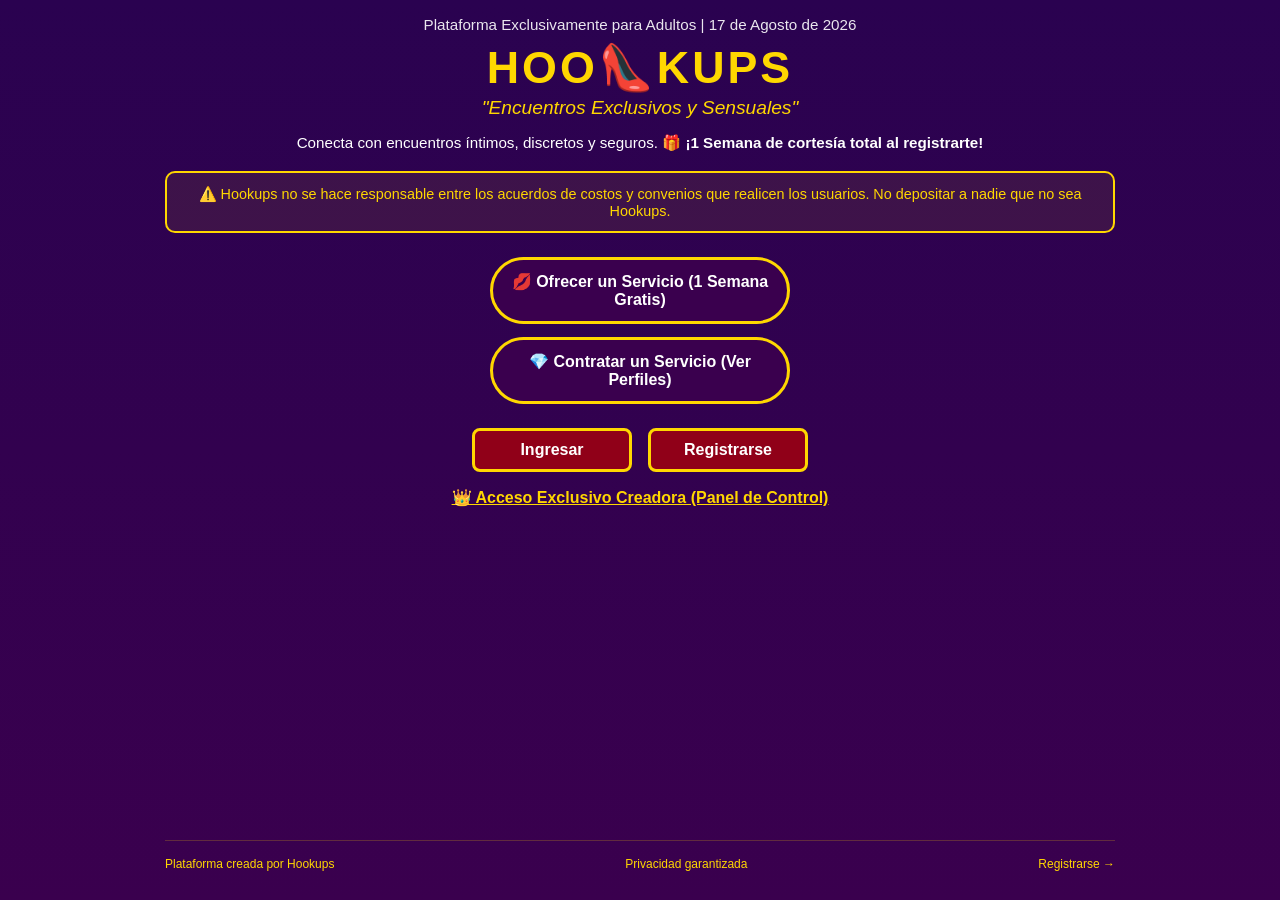
==== index.html @ 4da7c03e "Rename estructura.index.html to index.html" ====
<!DOCTYPE html>
<html lang="es">
<head>
    <meta charset="UTF-8">
    <meta name="viewport" content="width=device-width, initial-scale=1.0">
    <title>Hoo👠Kups - Encuentros Exclusivos y Sensuales</title>
    <style>
        :root {
            --morado-fondo: #3A004E;
            --morado-oscuro: #2A0250;
            --rojo: #900018;
            --dorado: #FFD700;
            --blanco: #FFFFFF;
        }

        * {
            margin: 0;
            padding: 0;
            box-sizing: border-box;
            font-family: 'Segoe UI', Arial, sans-serif;
        }

        body {
            background: linear-gradient(180deg, var(--morado-oscuro) 0%, var(--morado-fondo) 100%);
            min-height: 100vh;
            color: var(--blanco);
            padding: 1rem;
        }

        .pantalla {
            display: none;
            flex-direction: column;
            min-height: 95vh;
            max-width: 950px;
            margin: 0 auto;
            width: 100%;
        }

        .pantalla.activa {
            display: flex;
        }

        .barra-sup {
            text-align: center;
            font-size: 0.95rem;
            color: rgba(255,255,255,0.9);
            margin-bottom: 0.5rem;
        }

        .logo {
            text-align: center;
            margin-bottom: 0.8rem;
        }

        .logo h1 {
            font-size: 2.8rem;
            color: var(--dorado);
            letter-spacing: 3px;
        }

        .logo p {
            font-size: 1.2rem;
            font-style: italic;
            color: var(--dorado);
            margin-top: 0.2rem;
        }

        .descripcion {
            text-align: center;
            font-size: 0.95rem;
            line-height: 1.5;
            padding: 0 1rem;
            margin-bottom: 1rem;
        }

        .aviso {
            border: 2px solid var(--dorado);
            border-radius: 10px;
            padding: 0.8rem;
            text-align: center;
            color: var(--dorado);
            margin-bottom: 1.5rem;
            background: rgba(255,215,0,0.08);
            font-size: 0.9rem;
        }

        .btn-fila {
            display: flex;
            flex-direction: column;
            gap: 0.8rem;
            align-items: center;
            margin-bottom: 1.5rem;
        }

        .btn-morado {
            width: 300px;
            padding: 12px;
            background: var(--morado-fondo);
            border: 3px solid var(--dorado);
            border-radius: 50px;
            color: var(--blanco);
            font-size: 1rem;
            cursor: pointer;
            transition: 0.2s;
            font-weight: bold;
        }
        .btn-morado:hover { background: var(--morado-oscuro); }

        .btn-rojo-fila {
            display: flex;
            gap: 1rem;
            justify-content: center;
        }

        .btn-rojo {
            width: 160px;
            padding: 10px;
            background: var(--rojo);
            border: 3px solid var(--dorado);
            border-radius: 8px;
            color: var(--blanco);
            font-size: 1rem;
            font-weight: bold;
            cursor: pointer;
            transition: 0.2s;
        }
        .btn-rojo:hover { opacity: 0.9; }

        .enlace-creadora {
            text-align: center;
            color: var(--dorado);
            text-decoration: underline;
            cursor: pointer;
            margin: 1rem 0;
            font-weight: bold;
        }
        .enlace-creadora:hover { color: #ffffff; }

        .barra-inf {
            display: flex;
            justify-content: space-between;
            margin-top: auto;
            padding-top: 1rem;
            font-size: 0.75rem;
            color: var(--dorado);
            border-top: 1px solid rgba(255,215,0,0.2);
        }

        .campo, select.campo, textarea.campo {
            width: 100%;
            padding: 10px;
            margin: 0.3rem 0 0.8rem;
            border: 2px solid var(--dorado);
            border-radius: 8px;
            background: rgba(0,0,0,0.3);
            color: #fff;
            font-size: 0.95rem;
        }

        .etiqueta {
            color: var(--dorado);
            font-size: 0.9rem;
            font-weight: bold;
        }

        .contenedor {
            padding: 0 1rem;
        }

        .btn-atras {
            color: var(--dorado);
            cursor: pointer;
            margin-bottom: 0.8rem;
            display: inline-block;
            font-weight: bold;
        }
        .btn-atras:hover { color: #ffffff; }

        .grid-planes {
            display: grid;
            grid-template-columns: repeat(3, 1fr);
            gap: 1rem;
            margin: 1rem 0;
        }

        .tarjeta-plan {
            border: 2px solid var(--dorado);
            border-radius: 12px;
            padding: 1rem;
            background: rgba(0,0,0,0.35);
            text-align: center;
        }

        .tarjeta-plan h3 {
            color: var(--dorado);
            margin-bottom: 0.5rem;
            font-size: 1.1rem;
        }

        .tarjeta-plan ul {
            text-align: left;
            font-size: 0.8rem;
            margin-bottom: 1rem;
            padding-left: 15px;
            color: rgba(255,255,255,0.9);
        }

        .btn-plan {
            background: var(--rojo);
            border: 2px solid var(--dorado);
            color: var(--blanco);
            padding: 6px 10px;
            border-radius: 15px;
            cursor: pointer;
            margin: 3px 0;
            font-size: 0.8rem;
            display: block;
            width: 100%;
            font-weight: bold;
            transition: 0.2s;
        }

        .btn-plan:hover {
            background: var(--dorado);
            color: #000;
        }

        .tarjeta-perfil {
            border: 2px solid var(--dorado);
            border-radius: 12px;
            padding: 1rem;
            margin-bottom: 1rem;
            background: rgba(0,0,0,0.3);
        }

        .foto-perfil {
            width: 80px;
            height: 80px;
            border-radius: 50%;
            background: linear-gradient(45deg, var(--morado-fondo), var(--dorado));
            margin-bottom: 0.5rem;
            display: flex;
            align-items: center;
            justify-content: center;
            font-size: 2rem;
        }

        .categoria-tag {
            display: inline-block;
            background: var(--dorado);
            color: #000;
            padding: 2px 8px;
            border-radius: 10px;
            font-size: 0.75rem;
            font-weight: bold;
            margin: 0.2rem 0;
        }

        .precio {
            color: var(--dorado);
            font-size: 1rem;
            font-weight: bold;
            margin: 0.4rem 0;
        }

        .btn-contactar {
            background: var(--rojo);
            border: 2px solid var(--dorado);
            color: #fff;
            padding: 6px 12px;
            border-radius: 6px;
            cursor: pointer;
            font-size: 0.85rem;
            font-weight: bold;
        }

        .panel-tarjetas-metricas {
            display: grid;
            grid-template-columns: repeat(3, 1fr);
            gap: 1rem;
            margin: 1rem 0;
        }

        .metrica-card {
            border: 2px solid var(--dorado);
            border-radius: 10px;
            padding: 0.8rem;
            text-align: center;
            background: rgba(0,0,0,0.4);
        }

        .metrica-card h4 {
            color: var(--dorado);
            font-size: 0.85rem;
            margin-bottom: 0.3rem;
        }

        .metrica-card .valor {
            font-size: 1.2rem;
            font-weight: bold;
        }

        .tabla-contenedor {
            overflow-x: auto;
            margin: 0.8rem 0;
            border: 2px solid var(--dorado);
            border-radius: 8px;
            background: rgba(0,0,0,0.3);
            max-height: 250px;
        }

        table {
            width: 100%;
            border-collapse: collapse;
            text-align: left;
            font-size: 0.82rem;
        }

        th, td {
            padding: 8px 10px;
            border-bottom: 1px solid rgba(255,215,0,0.3);
        }

        th {
            background: rgba(255,215,0,0.15);
            color: var(--dorado);
            position: sticky;
            top: 0;
        }

        .badge-cortesia { background: #27ae60; color: white; padding: 2px 6px; border-radius: 8px; font-size: 0.7rem; }
        .badge-suscrito { background: #2980b9; color: white; padding: 2px 6px; border-radius: 8px; font-size: 0.7rem; }

        @media(max-width: 768px) {
            .grid-planes { grid-template-columns: 1fr; }
            .panel-tarjetas-metricas { grid-template-columns: 1fr; }
        }
    </style>
</head>
<body>

<!-- 1. PANTALLA DE BIENVENIDA E INICIO -->
<section class="pantalla activa" id="inicio">
    <div class="barra-sup">Plataforma Exclusivamente para Adultos | 17 de Agosto de 2026</div>

    <div class="logo">
        <h1>HOO👠KUPS</h1>
        <p>"Encuentros Exclusivos y Sensuales"</p>
    </div>

    <div class="descripcion">
        Conecta con encuentros íntimos, discretos y seguros. 🎁 <strong>¡1 Semana de cortesía total al registrarte!</strong>
    </div>

    <div class="aviso">
        ⚠️ Hookups no se hace responsable entre los acuerdos de costos y convenios que realicen los usuarios. No depositar a nadie que no sea Hookups.
    </div>

    <div class="btn-fila">
        <button class="btn-morado" onclick="iniciarFlujo('Proveedor (Ofrecer)')">💋 Ofrecer un Servicio (1 Semana Gratis)</button>
        <button class="btn-morado" onclick="iniciarFlujo('Cliente (Contratar)')">💎 Contratar un Servicio (Ver Perfiles)</button>
    </div>

    <div class="btn-rojo-fila">
        <button class="btn-rojo" onclick="ir('ingresar')">Ingresar</button>
        <button class="btn-rojo" onclick="ir('registrar')">Registrarse</button>
    </div>

    <div class="enlace-creadora" onclick="accesoCreadora()">👑 Acceso Exclusivo Creadora (Panel de Control)</div>

    <div class="barra-inf">
        <div>Plataforma creada por Hookups</div>
        <div>Privacidad garantizada</div>
        <div onclick="ir('registrar')" style="cursor:pointer;">Registrarse →</div>
    </div>
</section>

<!-- 2. PANTALLA DE REGISTRO -->
<section class="pantalla" id="registrar">
    <div class="contenedor">
        <span class="btn-atras" onclick="ir('inicio')">← Atrás</span>
        <div class="logo">
            <h1>HOO👠KUPS</h1>
            <p>Registro de Nuevo Usuario</p>
        </div>

        <div style="display: grid; grid-template-columns: 1fr 1fr; gap: 10px;">
            <div>
                <label class="etiqueta">Nombre completo / Seudónimo:</label>
                <input type="text" id="reg-nombre" class="campo" placeholder="Tu nombre">
            </div>
            <div>
                <label class="etiqueta">Apodo (cómo se mostrará en anuncios):</label>
                <input type="text" id="reg-apodo" class="campo" placeholder="Ej: Valentina VIP">
            </div>
        </div>

        <div style="display: grid; grid-template-columns: 1fr 1fr; gap: 10px;">
            <div>
                <label class="etiqueta">Edad (Obligatorio - Mayores de 18):</label>
                <input type="number" id="reg-edad" class="campo" placeholder="Ej: 25">
            </div>
            <div>
                <label class="etiqueta">Tipo de cuenta:</label>
                <select id="reg-tipo" class="campo">
                    <option value="Cliente (Contratar)">Quiero Contratar un Servicio</option>
                    <option value="Proveedor (Ofrecer)">Quiero Ofrecer un Servicio</option>
                </select>
            </div>
        </div>

        <div style="display: grid; grid-template-columns: 1fr 1fr 1fr; gap: 10px;">
            <div>
                <label class="etiqueta">Idioma:</label>
                <input type="text" id="reg-idioma" class="campo" value="Español">
            </div>
            <div>
                <label class="etiqueta">País:</label>
                <input type="text" id="reg-pais" class="campo" value="México">
            </div>
            <div>
                <label class="etiqueta">Ciudad:</label>
                <input type="text" id="reg-ciudad" class="campo" placeholder="Ciudad">
            </div>
        </div>

        <div style="display: grid; grid-template-columns: 1fr 1fr 1fr; gap: 10px;">
            <div>
                <label class="etiqueta">Estado:</label>
                <input type="text" id="reg-estado" class="campo" placeholder="Estado">
            </div>
            <div>
                <label class="etiqueta">Municipio:</label>
                <input type="text" id="reg-municipio" class="campo" placeholder="Municipio">
            </div>
            <div>
                <label class="etiqueta">Teléfono (para contactos):</label>
                <input type="text" id="reg-tel" class="campo" placeholder="10 dígitos">
            </div>
        </div>

        <div style="display: grid; grid-template-columns: 1fr 1fr; gap: 10px;">
            <div>
                <label class="etiqueta">Correo electrónico:</label>
                <input type="email" id="reg-correo" class="campo" placeholder="tu@correo.com">
            </div>
            <div>
                <label class="etiqueta">Contraseña 🔑:</label>
                <input type="password" id="reg-pass" class="campo" placeholder="Contraseña segura">
            </div>
        </div>

        <button class="btn-morado" style="display:block; margin:1rem auto;" onclick="registrarUsuarioNuevo()">Registrarme con 1 Semana Gratis 🎁</button>
        <p style="text-align:center; font-size:0.85rem;">¿Ya tienes cuenta? <span style="color:var(--dorado); cursor:pointer;" onclick="ir('ingresar')">Ingresa aquí</span></p>
    </div>
</section>

<!-- 3. PANTALLA INGRESAR -->
<section class="pantalla" id="ingresar">
    <div class="contenedor">
        <span class="btn-atras" onclick="ir('inicio')">← Atrás</span>
        <div class="logo">
            <h1>HOO👠KUPS</h1>
            <p>Ingresar a mi Cuenta</p>
        </div>
        <label class="etiqueta">Correo electrónico:</label>
        <input type="email" id="login-correo" class="campo" placeholder="tu@correo.com">
        <label class="etiqueta">Contraseña 🔑:</label>
        <input type="password" id="login-pass" class="campo" placeholder="Tu contraseña">
        <button class="btn-morado" style="display:block; margin:1rem auto;" onclick="iniciarSesion()">Entrar</button>
        <p style="text-align:center; font-size:0.85rem;">¿No tienes cuenta? <span style="color:var(--dorado); cursor:pointer;" onclick="ir('registrar')">Regístrate aquí</span></p>
    </div>
</section>

<!-- 4. PANTALLA CLIENTE -->
<section class="pantalla" id="pantalla-cliente">
    <div class="contenedor">
        <div style="display:flex; justify-content:space-between; align-items:center; margin-bottom:0.5rem;">
            <span class="btn-atras" onclick="cerrarSesion()">← Cerrar Sesión</span>
            <span style="color:var(--dorado); font-size:0.85rem;">💎 Cortesía Activa (1 Semana)</span>
        </div>
        <div class="logo">
            <h1>HOO👠KUPS</h1>
            <p>Usuario Contratar un Servicio</p>
        </div>

        <div style="display:flex; gap:10px; margin-bottom:1rem;">
            <select class="campo" id="filtro-categoria" onchange="filtrarPerfiles(this.value)">
                <option value="todos">Todas las Categorías (Ver Todos)</option>
                <option>Transexuales</option>
                <option>Travestis</option>
                <option>Mujeres Jóvenes</option>
                <option>Mujeres Maduras</option>
                <option>Hombres Activos</option>
                <option>Hombres Pasivos</option>
                <option>Tríos</option>
                <option>Otros</option>
            </select>
            <button class="btn-rojo" style="width:180px; height:42px;" onclick="ir('planes-contratar')">Ver Planes 💎</button>
        </div>

        <h3 style="color:var(--dorado); margin-bottom:0.8rem;">Perfiles de Proveedores Disponibles</h3>
        <div id="contenedor-perfiles-cliente"></div>
    </div>
</section>

<!-- 5. PANTALLA PROVEEDOR -->
<section class="pantalla" id="pantalla-proveedor">
    <div class="contenedor">
        <div style="display:flex; justify-content:space-between; align-items:center; margin-bottom:0.5rem;">
            <span class="btn-atras" onclick="cerrarSesion()">← Cerrar Sesión</span>
            <span style="color:var(--dorado); font-size:0.85rem;">💋 Cortesía Activa (1 Semana)</span>
        </div>
        <div class="logo">
            <h1>HOO👠KUPS</h1>
            <p>Panel de Proveedor / Anuncios</p>
        </div>

        <div class="aviso">
            ✨ Tu anuncio está activo durante tu semana de cortesía gratuita.
        </div>

        <div style="display:flex; gap:10px; margin-bottom:1rem;">
            <button class="btn-morado" onclick="ir('planes-proveedor')">⚡ Suscribirme a Planes de Anunciante</button>
            <button class="btn-rojo" onclick="alert('📸 Sube tus fotos y contenido gratis.')">Subir Contenido</button>
        </div>

        <h3 style="color:var(--dorado); margin-bottom:0.5rem;">Tu Anuncio Publicado Actualmente:</h3>
        <div class="tarjeta-perfil">
            <div class="foto-perfil">💋</div>
            <h3 id="prov-card-nombre">Valentina VIP</h3>
            <span class="categoria-tag">Mujeres Jóvenes</span>
            <p>Amable, discreta y excelente compañía.</p>
            <div class="precio">$1,500 MXN / hora</div>
            <div style="font-size:0.8rem; color:var(--dorado);">📞 Teléfono visible para clientes con plan activo.</div>
        </div>
    </div>
</section>

<!-- 6. PLANES CLIENTE -->
<section class="pantalla" id="planes-contratar">
    <div class="contenedor">
        <span class="btn-atras" onclick="ir('pantalla-cliente')">← Atrás</span>
        <div class="logo">
            <h1>HOO👠KUPS</h1>
            <p>Planes para Usuario que Contrata</p>
        </div>
        <div class="grid-planes">
            <div class="tarjeta-plan">
                <h3>PLAN BÁSICO</h3>
                <ul>
                    <li>Ver quién ofrece servicio</li>
                    <li>Interactuar con 3 perfiles</li>
                </ul>
                <button class="btn-plan" onclick="seleccionarPlan('Cliente', 'Básico', 'Semanal', 100)">Semanal: $100 MXN</button>
                <button class="btn-plan" onclick="seleccionarPlan('Cliente', 'Básico', 'Mensual', 400)">Mensual: $400 MXN</button>
            </div>
            <div class="tarjeta-plan">
                <h3>PLAN ESTÁNDAR</h3>
                <ul>
                    <li>Interactuar con 12 perfiles</li>
                    <li>Ver contactos pasivos</li>
                </ul>
                <button class="btn-plan" onclick="seleccionarPlan('Cliente', 'Estándar', 'Semanal', 150)">Semanal: $150 MXN</button>
                <button class="btn-plan" onclick="seleccionarPlan('Cliente', 'Estándar', 'Mensual', 250)">Mensual: $250 MXN</button>
            </div>
            <div class="tarjeta-plan">
                <h3>PLAN PREMIUM</h3>
                <ul>
                    <li>Interactuar con 1000 perfiles</li>
                    <li>Acceso total a imágenes</li>
                </ul>
                <button class="btn-plan" onclick="seleccionarPlan('Cliente', 'Premium', 'Semanal', 250)">Semanal: $250 MXN</button>
                <button class="btn-plan" onclick="seleccionarPlan('Cliente', 'Premium', 'Mensual', 300)">Mensual: $300 MXN</button>
            </div>
        </div>
    </div>
</section>

<!-- 7. PLANES PROVEEDOR -->
<section class="pantalla" id="planes-proveedor">
    <div class="contenedor">
        <span class="btn-atras"onclick="ir('pantalla-proveedor')">← Atrás</span>
        <div class="logo">
            <h1>HOO👠KUPS</h1>
            <p>Planes para Proveedor</p>
        </div>
        <div class="grid-planes">
            <div class="tarjeta-plan">
                <h3>PLAN BÁSICO</h3>
                <ul>
                    <li>2 anuncios diarios</li>
                    <li>Recibir 5 mensajes / día</li>
                </ul>
                <button class="btn-plan" onclick="seleccionarPlan('Proveedor', 'Básico', 'Semanal', 50)">Semanal: $50 MXN</button>
                <button class="btn-plan" onclick="seleccionarPlan('Proveedor', 'Básico', 'Mensual', 150)">Mensual: $150 MXN</button>
            </div>
            <div class="tarjeta-plan">
                <h3>PLAN ESTÁNDAR</h3>
                <ul>
                    <li>6 anuncios diarios</li>
                    <li>Venta de contenido</li>
                </ul>
                <button class="btn-plan" onclick="seleccionarPlan('Proveedor', 'Estándar', 'Semanal', 85)">Semanal: $85 MXN</button>
                <button class="btn-plan" onclick="seleccionarPlan('Proveedor', 'Estándar', 'Mensual', 450)">Mensual: $450 MXN</button>
            </div>
            <div class="tarjeta-plan">
                <h3>PLAN PREMIUM</h3>
                <ul>
                    <li>20 anuncios diarios</li>
                    <li>Anuncios prioritarios</li>
                </ul>
                <button class="btn-plan" onclick="seleccionarPlan('Proveedor', 'Premium', 'Semanal', 150)">Semanal: $150 MXN</button>
                <button class="btn-plan" onclick="seleccionarPlan('Proveedor', 'Premium', 'Mensual', 750)">Mensual: $750 MXN</button>
            </div>
        </div>
    </div>
</section>

<!-- 8. PANTALLA DE PAGO (CON SPIN BY 0578 Y PAYPAL) -->
<section class="pantalla" id="pantalla-pago">
    <div class="contenedor">
        <span class="btn-atras" onclick="ir(perfilActual && perfilActual.rol.includes('Cliente') ? 'pantalla-cliente' : 'pantalla-proveedor')">← Atrás</span>
        <div class="logo">
            <h1>HOO👠KUPS</h1>
            <p>Selecciona tu Método de Pago</p>
        </div>
        
        <div class="aviso">
            🔒 Elige cómo deseas realizar tu pago de forma segura a través de Hookups.
        </div>

        <label class="etiqueta">Método de Pago:</label>
        <select id="metodo-pago-select" class="campo" onchange="cambiarMetodoPago(this.value)">
            <option value="SpinBy">Spin by OXXO (Tarjeta terminación 0578)</option>
            <option value="PayPal">PayPal</option>
        </select>

        <!-- CONTENEDOR SPIN BY -->
        <div id="seccion-spinby" style="border:2px solid var(--dorado); border-radius:8px; padding:1rem; background:rgba(0,0,0,0.3); margin-bottom:1rem;">
            <h3 style="color:var(--dorado); margin-bottom:0.5rem;">💙 Pago con Spin by OXXO</h3>
            <p style="font-size:0.9rem; margin-bottom:0.5rem;">Realiza tu transferencia o depósito directo a la tarjeta:</p>
            <p style="font-size:1.1rem; font-weight:bold; color:var(--dorado);">Tarjeta Spin: 4217 4702 8439 0578</p>
            <p style="font-size:0.8rem; margin-top:0.3rem; color:rgba(255,255,255,0.8);">Titular: Sined / Denise</p>
        </div>

        <!-- CONTENEDOR PAYPAL -->
        <div id="seccion-paypal" style="display:none; border:2px solid var(--dorado); border-radius:8px; padding:1rem; background:rgba(0,0,0,0.3); margin-bottom:1rem;">
            <h3 style="color:var(--dorado); margin-bottom:0.5rem;">🅿️ Pago Segura con PayPal</h3>
            <p style="font-size:0.9rem; margin-bottom:0.5rem;">Serás vinculado a tu cuenta PayPal para procesar el cargo automático del plan seleccionado.</p>
            <input type="email" class="campo" placeholder="Tu correo vinculado a PayPal">
        </div>

        <button class="btn-morado" style="display:block; margin:1.5rem auto;" onclick="procesarPagoPlan()">Confirmar Pago del Plan 💳</button>
    </div>
</section>

<!-- 9. PANEL DE LA CREADORA (CON DETALLE DE MÉTODO DE PAGO) -->
<section class="pantalla" id="panel-creadora">
    <div class="contenedor">
        <span class="btn-atras" onclick="cerrarSesion()">← Cerrar Sesión</span>
        <div class="logo">
            <h1>👑 HOO👠KUPS</h1>
            <p>Panel de Control de Creadora (Denise / Sined)</p>
        </div>
        
        <div class="aviso">
            💜 Control total de usuarios, planes y desglose exacto de ingresos por Spin by (0578) o PayPal.
        </div>

        <h3 style="color:var(--dorado); margin-bottom:0.4rem;">📊 Reporte de Ingresos Financieros</h3>
        <div class="panel-tarjetas-metricas">
            <div class="metrica-card">
                <h4>Ingresos Hoy</h4>
                <div class="valor" id="ingreso-hoy">$0 MXN</div>
            </div>
            <div class="metrica-card">
                <h4>Ingresos Esta Semana</h4>
                <div class="valor" id="ingreso-semana">$0 MXN</div>
            </div>
            <div class="metrica-card">
                <h4>Ingresos Este Año</h4>
                <div class="valor" id="ingreso-anio">$0 MXN</div>
            </div>
        </div>

        <h4 style="color:var(--dorado); margin-top:1rem; margin-bottom:0.3rem;">💵 Historial de Transacciones y Método de Pago</h4>
        <div class="tabla-contenedor">
            <table>
                <thead>
                    <tr>
                        <th>Fecha</th>
                        <th>Usuario</th>
                        <th>Plan / Periodicidad</th>
                        <th>Método de Pago</th>
                        <th>Monto</th>
                    </tr>
                </thead>
                <tbody id="tabla-transacciones-body"></tbody>
            </table>
        </div>

        <h3 style="color:var(--dorado); margin-top:1.2rem; margin-bottom:0.3rem;">👥 Registro General de Usuarios</h3>
        <div class="tabla-contenedor">
            <table>
                <thead>
                    <tr>
                        <th>Nombre / Apodo</th>
                        <th>Rol</th>
                        <th>Edad</th>
                        <th>Ubicación</th>
                        <th>Registro</th>
                        <th>Estado / Plan</th>
                    </tr>
                </thead>
                <tbody id="tabla-usuarios-body"></tbody>
            </table>
        </div>

        <button class="btn-morado" style="display:block; margin:1rem auto;" onclick="ir('pantalla-cliente')">Ver Plataforma como Cliente</button>
    </div>
</section>

<script>
    let baseUsuarios = JSON.parse(localStorage.getItem('hookups_usuarios')) || [
        { nombre: "Carlos Méndez", apodo: "CarlosM", rol: "Cliente (Contratar)", edad: 29, ubicacion: "CDMX, Cuauhtémoc", correo: "carlos@mail.com", pass: "1234", fecha: "2026-08-10", estado: "Cortesía Activa" },
        { nombre: "Valentina Ruiz", apodo: "Valentina VIP", rol: "Proveedor (Ofrecer)", edad: 24, ubicacion: "Morelos, Cuernavaca", correo: "valen@mail.com", pass: "1234", fecha: "2026-08-01", estado: "Suscrito (Estándar Mensual)" }
    ];

    let baseTransacciones = JSON.parse(localStorage.getItem('hookups_transacciones')) || [
        { fecha: "2026-08-01", usuario: "Valentina Ruiz", plan: "Estándar Mensual", metodo: "Spin by OXXO (0578)", monto: 450 }
    ];

    let perfilActual = null;
    let planSeleccionadoPendiente = null;

    function guardarDatos() {
        localStorage.setItem('hookups_usuarios', JSON.stringify(baseUsuarios));
        localStorage.setItem('hookups_transacciones', JSON.stringify(baseTransacciones));
    }

    function ir(id) {
        document.querySelectorAll('.pantalla').forEach(p => p.classList.remove('activa'));
        document.getElementById(id).classList.add('activa');
        window.scrollTo(0,0);

        if (id === 'panel-creadora') {
            actualizarPanelCreadora();
        } else if (id === 'pantalla-cliente') {
            renderizarPerfilesCliente('todos');
        }
    }

    function limpiarFormularios() {
        document.getElementById('reg-nombre').value = '';
        document.getElementById('reg-apodo').value = '';
        document.getElementById('reg-edad').value = '';
        document.getElementById('reg-ciudad').value = '';
        document.getElementById('reg-estado').value = '';
        document.getElementById('reg-municipio').value = '';
        document.getElementById('reg-tel').value = '';
        document.getElementById('reg-correo').value = '';
        document.getElementById('reg-pass').value = '';
        document.getElementById('login-correo').value = '';
        document.getElementById('login-pass').value = '';
    }

    function cerrarSesion() {
        perfilActual = null;
        limpiarFormularios();
        ir('inicio');
    }

    function accesoCreadora() {
        const clave = prompt("🔑 Escribe tu clave de Creadora:");
        if (clave === "patoAzul34") {
            ir("panel-creadora");
        } else if (clave !== null) {
            alert("⚠️ Clave incorrecta.");
        }
    }

    function iniciarFlujo(tipoRol) {
        limpiarFormularios();
        document.getElementById('reg-tipo').value = tipoRol;
        ir('registrar');
    }

    function registrarUsuarioNuevo() {
        const nombre = document.getElementById('reg-nombre').value.trim();
        const apodo = document.getElementById('reg-apodo').value.trim() || nombre;
        const edad = parseInt(document.getElementById('reg-edad').value);
        const tipo = document.getElementById('reg-tipo').value;
        const ciudad = document.getElementById('reg-ciudad').value.trim();
        const estado = document.getElementById('reg-estado').value.trim();
        const municipio = document.getElementById('reg-municipio').value.trim();
        const correo = document.getElementById('reg-correo').value.trim();
        const pass = document.getElementById('reg-pass').value.trim();
        const fechaHoy = new Date().toISOString().split('T')[0];

        if (!edad || isNaN(edad) || edad < 18) {
            alert("🚨 ACCESO DENEGADO: La plataforma es exclusiva para mayores de 18 años.");
            return;
        }

        if (!correo || !pass || !nombre) {
            alert("⚠️ Por favor completa los campos obligatorios.");
            return;
        }

        if (baseUsuarios.find(u => u.correo === correo)) {
            alert("⚠️ Este correo ya está registrado. Ingresa en la sección 'Ingresar'.");
            ir('ingresar');
            return;
        }

        const nuevoUser = {
            nombre, apodo, rol: tipo, edad,
            ubicacion: `${estado || 'N/A'}, ${municipio || ciudad || 'N/A'}`,
            correo, pass, fecha: fechaHoy, estado: "Cortesía Activa (1 Sem)"
        };

        baseUsuarios.push(nuevoUser);
        guardarDatos();
        perfilActual = nuevoUser;

        alert(`🎉 ¡Registro exitoso, ${apodo}!\n\nDisfrutas de 1 semana de cortesía gratuita.`);
        limpiarFormularios();

        if (tipo.includes('Cliente')) {
            ir('pantalla-cliente');
        } else {
            document.getElementById('prov-card-nombre').innerText = apodo;
            ir('pantalla-proveedor');
        }
    }

    function iniciarSesion() {
        const correo = document.getElementById('login-correo').value.trim();
        const pass = document.getElementById('login-pass').value.trim();
        const usuarioEncontrado = baseUsuarios.find(u => u.correo === correo && u.pass === pass);

        if (usuarioEncontrado) {
            perfilActual = usuarioEncontrado;
            alert(`👋 ¡Bienvenido de vuelta, ${usuarioEncontrado.apodo || usuarioEncontrado.nombre}!`);
            limpiarFormularios();
            if (usuarioEncontrado.rol.includes('Cliente')) {
                ir('pantalla-cliente');
            } else {
                document.getElementById('prov-card-nombre').innerText = usuarioEncontrado.apodo;
                ir('pantalla-proveedor');
            }
        } else {
            alert("⚠️ Correo o contraseña incorrectos.");
        }
    }

    function seleccionarPlan(rolUsuario, plan, periodicidad, monto) {
        planSeleccionadoPendiente = { rol: rolUsuario, plan, periodicidad, monto };
        ir('pantalla-pago');
    }

    function cambiarMetodoPago(metodo) {
        document.getElementById('seccion-spinby').style.display = metodo === 'SpinBy' ? 'block' : 'none';
        document.getElementById('seccion-paypal').style.display = metodo === 'PayPal' ? 'block' : 'none';
    }

    function procesarPagoPlan() {
        if (!planSeleccionadoPendiente) return;
        const fechaHoy = new Date().toISOString().split('T')[0];
        const metodoElegido = document.getElementById('metodo-pago-select').value;
        const nombreMetodo = metodoElegido === 'SpinBy' ? 'Spin by OXXO (0578)' : 'PayPal';

        baseTransacciones.push({
            fecha: fechaHoy,
            usuario: perfilActual ? perfilActual.apodo : "Usuario Suscriptor",
            plan: `${planSeleccionadoPendiente.plan} (${planSeleccionadoPendiente.periodicidad})`,
            metodo: nombreMetodo,
            monto: planSeleccionadoPendiente.monto
        });

        if (perfilActual) {
            perfilActual.estado = `Suscrito (${planSeleccionadoPendiente.plan})`;
        }

        guardarDatos();
        alert(`🎉 ¡Pago procesado correctamente vía ${nombreMetodo}!\n\nMonto: $${planSeleccionadoPendiente.monto} MXN.`);
        
        if (perfilActual && perfilActual.rol.includes('Cliente')) {
            ir('pantalla-cliente');
        } else {
            ir('pantalla-proveedor');
        }
    }

    function renderizarPerfilesCliente() {
        const proveedores = baseUsuarios.filter(u => u.rol.includes('Proveedor'));
        let html = '';
        proveedores.forEach((p) => {
            html += `<div class="tarjeta-perfil">
                <div class="foto-perfil">👠</div>
                <h3>${p.apodo || p.nombre}, ${p.edad} años</h3>
                <span class="categoria-tag">Proveedor Verificado</span>
                <p>Ubicación: ${p.ubicacion} | Estado: ${p.estado}</p>
                <div class="precio">$1,500 MXN / hora</div>
                <button class="btn-contactar" onclick="alert('💬 Contactando a ${p.apodo}. Teléfono seguro.')">💬 Contactar Proveedor</button>
            </div>`;
        });
        document.getElementById('contenedor-perfiles-cliente').innerHTML = html || '<p style="color:var(--dorado);">No hay proveedores registrados aún.</p>';
    }

    function filtrarPerfiles(cat) { renderizarPerfilesCliente(); }

    function actualizarPanelCreadora() {
        let totalHoy = 0, totalSemana = 2250, totalAnio = 4250;
        baseTransacciones.forEach(t => {
            totalHoy += t.monto;
            totalSemana += t.monto;
            totalAnio += t.monto;
        });

        document.getElementById('ingreso-hoy').innerText = `$${totalHoy} MXN`;
        document.getElementById('ingreso-semana').innerText = `$${totalSemana} MXN`;
        document.getElementById('ingreso-anio').innerText = `$${totalAnio} MXN`;

        let htmlTrans = '';
        baseTransacciones.forEach(t => {
            htmlTrans += `<tr>
                <td>${t.fecha}</td>
                <td>${t.usuario}</td>
                <td>${t.plan}</td>
                <td><strong style="color:var(--dorado);">${t.metodo}</strong></td>
                <td>$${t.monto} MXN</td>
            </tr>`;
        });
        document.getElementById('tabla-transacciones-body').innerHTML = htmlTrans;

        let htmlUsers = '';
        baseUsuarios.forEach(u => {
            let badge = u.estado.includes('Cortesía') ? '<span class="badge-cortesia">Cortesía</span>' : '<span class="badge-suscrito">Suscrito</span>';
            htmlUsers += `<tr>
                <td>${u.apodo} (${u.nombre})</td>
                <td>${u.rol}</td>
                <td>${u.edad} años</td>
                <td>${u.ubicacion}</td>
                <td>${u.fecha}</td>
                <td>${badge}</td>
            </tr>`;
        });
        document.getElementById('tabla-usuarios-body').innerHTML = htmlUsers;
    }
</script>

</body>
</html>
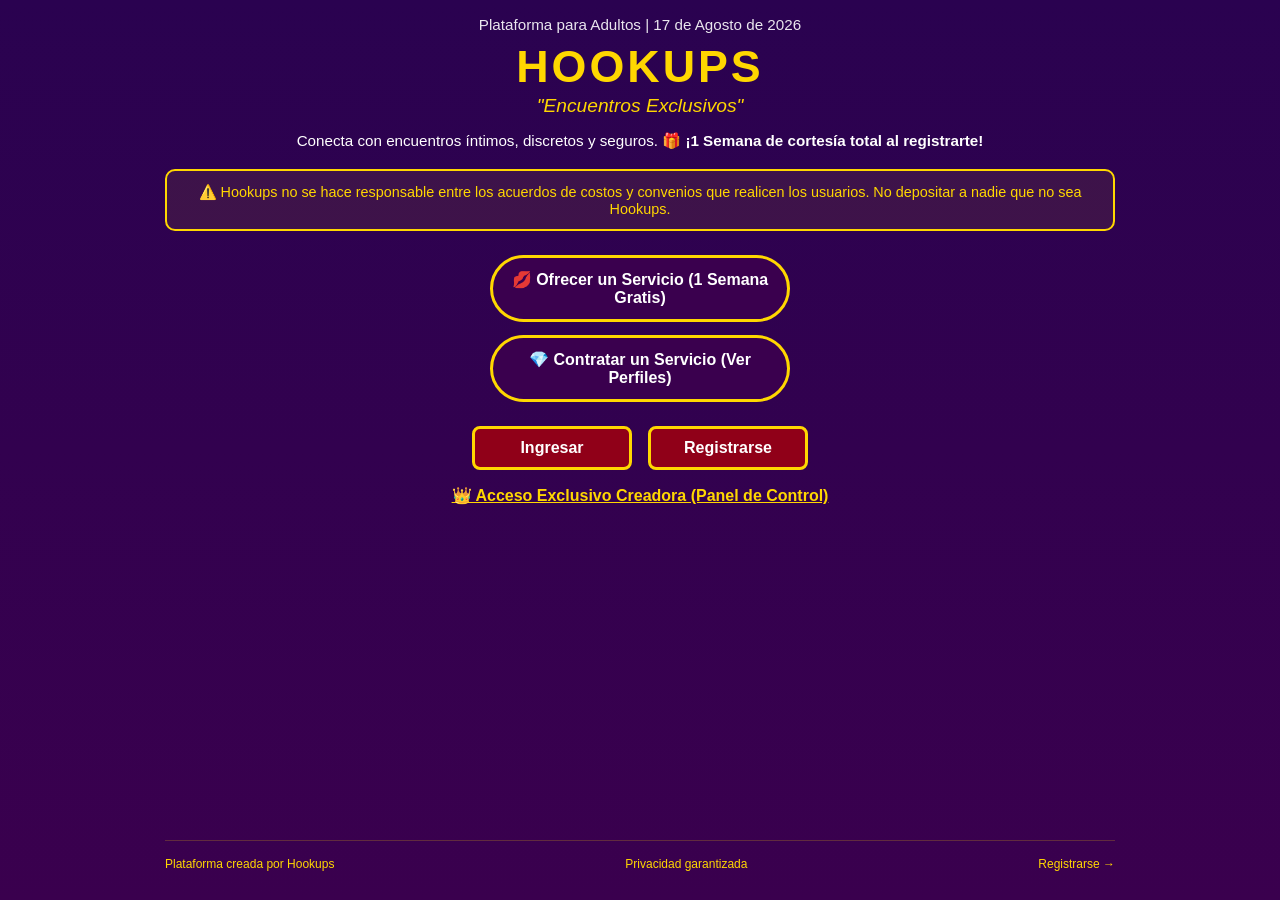
==== commit 9895905b: "Add files via upload" ====
--- a/index.html
+++ b/index.html
@@ -1,9 +1,16 @@
 <!DOCTYPE html>
 <html lang="es">
 <head>
-    <meta charset="UTF-8">
-    <meta name="viewport" content="width=device-width, initial-scale=1.0">
-    <title>Hoo👠Kups - Encuentros Exclusivos y Sensuales</title>
+    <meta charset="UTF-8"><!-- Ícono para la pestaña del navegador -->
+<link rel="icon" type="image/png" href="Hookups.JPEG">
+
+<!-- Ícono para dispositivos móviles cuando agregan la app a la pantalla de inicio -->
+<link rel="apple-touch-icon" href="Hookups.JPEG">
+
+    <link rel="manifest" href="./manifest.json">
+ <meta name="theme-color" content="#1a0033">
+ <meta name="viewport" content="width=device-width, initial-scale=1.0"> 
+  <title>HooKups - Encuentros Exclusivos y discretos</title>
     <style>
         :root {
             --morado-fondo: #3A004E;
@@ -341,11 +348,11 @@
 
 <!-- 1. PANTALLA DE BIENVENIDA E INICIO -->
 <section class="pantalla activa" id="inicio">
-    <div class="barra-sup">Plataforma Exclusivamente para Adultos | 17 de Agosto de 2026</div>
+    <div class="barra-sup">Plataforma para Adultos | 17 de Agosto de 2026</div>
 
     <div class="logo">
-        <h1>HOO👠KUPS</h1>
-        <p>"Encuentros Exclusivos y Sensuales"</p>
+        <h1>HOOKUPS</h1>
+        <p>"Encuentros Exclusivos"</p>
     </div>
 
     <div class="descripcion">
@@ -380,17 +387,15 @@
     <div class="contenedor">
         <span class="btn-atras" onclick="ir('inicio')">← Atrás</span>
         <div class="logo">
-            <h1>HOO👠KUPS</h1>
+            <h1>HOOKUPS</h1>
             <p>Registro de Nuevo Usuario</p>
         </div>
 
         <div style="display: grid; grid-template-columns: 1fr 1fr; gap: 10px;">
-            <div>
-                <label class="etiqueta">Nombre completo / Seudónimo:</label>
-                <input type="text" id="reg-nombre" class="campo" placeholder="Tu nombre">
-            </div>
-            <div>
-                <label class="etiqueta">Apodo (cómo se mostrará en anuncios):</label>
+            <div>label class="etiqueta">Nombre completo /Seudónimo:</label>
+     <input type="text" id="reg-           nombre"class="campo"placeholder="Tu nombre">
+            </div>
+            <div>label class="etiqueta">Apodo (cómo se mostrará en anuncios):</label>
                 <input type="text" id="reg-apodo" class="campo" placeholder="Ej: Valentina VIP">
             </div>
         </div>
@@ -460,7 +465,7 @@
     <div class="contenedor">
         <span class="btn-atras" onclick="ir('inicio')">← Atrás</span>
         <div class="logo">
-            <h1>HOO👠KUPS</h1>
+            <h1>HOOKUPS</h1>
             <p>Ingresar a mi Cuenta</p>
         </div>
         <label class="etiqueta">Correo electrónico:</label>
@@ -480,7 +485,7 @@
             <span style="color:var(--dorado); font-size:0.85rem;">💎 Cortesía Activa (1 Semana)</span>
         </div>
         <div class="logo">
-            <h1>HOO👠KUPS</h1>
+            <h1>HOOKUPS</h1>
             <p>Usuario Contratar un Servicio</p>
         </div>
 
@@ -512,7 +517,7 @@
             <span style="color:var(--dorado); font-size:0.85rem;">💋 Cortesía Activa (1 Semana)</span>
         </div>
         <div class="logo">
-            <h1>HOO👠KUPS</h1>
+            <h1>HOOKUPS</h1>
             <p>Panel de Proveedor / Anuncios</p>
         </div>
 
@@ -542,7 +547,7 @@
     <div class="contenedor">
         <span class="btn-atras" onclick="ir('pantalla-cliente')">← Atrás</span>
         <div class="logo">
-            <h1>HOO👠KUPS</h1>
+            <h1>HOOKUPS</h1>
             <p>Planes para Usuario que Contrata</p>
         </div>
         <div class="grid-planes">
@@ -553,7 +558,7 @@
                     <li>Interactuar con 3 perfiles</li>
                 </ul>
                 <button class="btn-plan" onclick="seleccionarPlan('Cliente', 'Básico', 'Semanal', 100)">Semanal: $100 MXN</button>
-                <button class="btn-plan" onclick="seleccionarPlan('Cliente', 'Básico', 'Mensual', 400)">Mensual: $400 MXN</button>
+                <button class="btn-plan" onclick="seleccionarPlan('Cliente', 'Básico', 'Mensual', 250)">Mensual: $250 MXN</button>
             </div>
             <div class="tarjeta-plan">
                 <h3>PLAN ESTÁNDAR</h3>
@@ -582,7 +587,7 @@
     <div class="contenedor">
         <span class="btn-atras"onclick="ir('pantalla-proveedor')">← Atrás</span>
         <div class="logo">
-            <h1>HOO👠KUPS</h1>
+            <h1>HOOKUPS</h1>
             <p>Planes para Proveedor</p>
         </div>
         <div class="grid-planes">
@@ -611,7 +616,7 @@
                     <li>Anuncios prioritarios</li>
                 </ul>
                 <button class="btn-plan" onclick="seleccionarPlan('Proveedor', 'Premium', 'Semanal', 150)">Semanal: $150 MXN</button>
-                <button class="btn-plan" onclick="seleccionarPlan('Proveedor', 'Premium', 'Mensual', 750)">Mensual: $750 MXN</button>
+                <button class="btn-plan" onclick="seleccionarPlan('Proveedor', 'Premium', 'Mensual', 550)">Mensual: $650 MXN</button>
             </div>
         </div>
     </div>
@@ -622,7 +627,7 @@
     <div class="contenedor">
         <span class="btn-atras" onclick="ir(perfilActual && perfilActual.rol.includes('Cliente') ? 'pantalla-cliente' : 'pantalla-proveedor')">← Atrás</span>
         <div class="logo">
-            <h1>HOO👠KUPS</h1>
+            <h1>HOOKUPS</h1>
             <p>Selecciona tu Método de Pago</p>
         </div>
         
@@ -660,7 +665,7 @@
     <div class="contenedor">
         <span class="btn-atras" onclick="cerrarSesion()">← Cerrar Sesión</span>
         <div class="logo">
-            <h1>👑 HOO👠KUPS</h1>
+            <h1>👑 HOOKUPS</h1>
             <p>Panel de Control de Creadora (Denise / Sined)</p>
         </div>
         
@@ -728,7 +733,7 @@
     ];
 
     let baseTransacciones = JSON.parse(localStorage.getItem('hookups_transacciones')) || [
-        { fecha: "2026-08-01", usuario: "Valentina Ruiz", plan: "Estándar Mensual", metodo: "Spin by OXXO (0578)", monto: 450 }
+        { fecha: "2026-08-01", usuario: "Valentina Ruiz", plan: "Estándar Mensual", metodo: "Spin by OXXO (0578)", monto: 250 }
     ];
 
     let perfilActual = null;
@@ -898,11 +903,11 @@
         let html = '';
         proveedores.forEach((p) => {
             html += `<div class="tarjeta-perfil">
-                <div class="foto-perfil">👠</div>
+                <div class="foto-perfil"></div>
                 <h3>${p.apodo || p.nombre}, ${p.edad} años</h3>
                 <span class="categoria-tag">Proveedor Verificado</span>
                 <p>Ubicación: ${p.ubicacion} | Estado: ${p.estado}</p>
-                <div class="precio">$1,500 MXN / hora</div>
+                <div class="precio">$1,000 MXN / hora</div>
                 <button class="btn-contactar" onclick="alert('💬 Contactando a ${p.apodo}. Teléfono seguro.')">💬 Contactar Proveedor</button>
             </div>`;
         });
@@ -912,7 +917,7 @@
     function filtrarPerfiles(cat) { renderizarPerfilesCliente(); }
 
     function actualizarPanelCreadora() {
-        let totalHoy = 0, totalSemana = 2250, totalAnio = 4250;
+        let totalHoy = 0, totalSemana = 000.0, totalAnio = 000-';
         baseTransacciones.forEach(t => {
             totalHoy += t.monto;
             totalSemana += t.monto;
@@ -948,8 +953,13 @@
             </tr>`;
         });
         document.getElementById('tabla-usuarios-body').innerHTML = htmlUsers;
-    }
+    }<script>
+  if ('serviceWorker' in navigator) {
+    navigator.serviceWorker.register('./sw.js')
+      .then(() => console.log('Service Worker registrado correctamente'))
+      .catch((err) => console.log('Error al registrar el Service Worker', err));
+  }
 </script>
 
 </body>
-</html>
+</html>
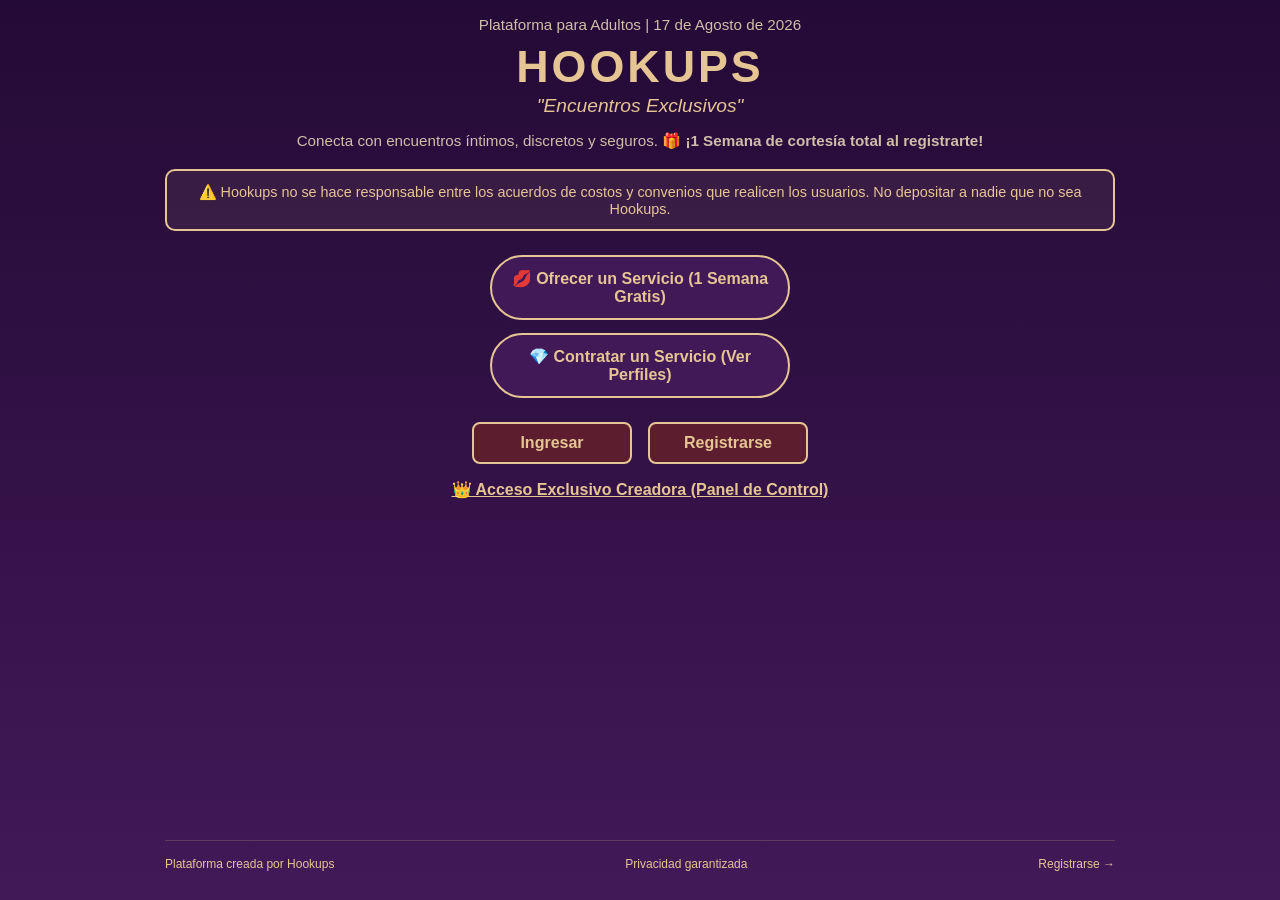
==== commit 3c8ccfd7: "Add files via upload" ====
--- a/index.html
+++ b/index.html
@@ -1,350 +1,352 @@
 <!DOCTYPE html>
 <html lang="es">
 <head>
-    <meta charset="UTF-8"><!-- Ícono para la pestaña del navegador -->
-<link rel="icon" type="image/png" href="Hookups.JPEG">
-
-<!-- Ícono para dispositivos móviles cuando agregan la app a la pantalla de inicio -->
-<link rel="apple-touch-icon" href="Hookups.JPEG">
-
+    <meta charset="UTF-8">
+    <!-- Ícono para la pestaña del navegador -->
+    <link rel="icon" type="image/png" href="hookups.jpeg">
+    <!-- Ícono para dispositivos móviles cuando agregan la app a la pantalla de inicio -->
+    <link rel="apple-touch-icon" href="hookups.jpeg">
     <link rel="manifest" href="./manifest.json">
- <meta name="theme-color" content="#1a0033">
- <meta name="viewport" content="width=device-width, initial-scale=1.0"> 
-  <title>HooKups - Encuentros Exclusivos y discretos</title>
-    <style>
-        :root {
-            --morado-fondo: #3A004E;
-            --morado-oscuro: #2A0250;
-            --rojo: #900018;
-            --dorado: #FFD700;
-            --blanco: #FFFFFF;
-        }
-
-        * {
-            margin: 0;
-            padding: 0;
-            box-sizing: border-box;
-            font-family: 'Segoe UI', Arial, sans-serif;
-        }
-
-        body {
-            background: linear-gradient(180deg, var(--morado-oscuro) 0%, var(--morado-fondo) 100%);
-            min-height: 100vh;
-            color: var(--blanco);
-            padding: 1rem;
-        }
-
-        .pantalla {
-            display: none;
-            flex-direction: column;
-            min-height: 95vh;
-            max-width: 950px;
-            margin: 0 auto;
-            width: 100%;
-        }
-
-        .pantalla.activa {
-            display: flex;
-        }
-
-        .barra-sup {
-            text-align: center;
-            font-size: 0.95rem;
-            color: rgba(255,255,255,0.9);
-            margin-bottom: 0.5rem;
-        }
-
-        .logo {
-            text-align: center;
-            margin-bottom: 0.8rem;
-        }
-
-        .logo h1 {
-            font-size: 2.8rem;
-            color: var(--dorado);
-            letter-spacing: 3px;
-        }
-
-        .logo p {
-            font-size: 1.2rem;
-            font-style: italic;
-            color: var(--dorado);
-            margin-top: 0.2rem;
-        }
-
-        .descripcion {
-            text-align: center;
-            font-size: 0.95rem;
-            line-height: 1.5;
-            padding: 0 1rem;
-            margin-bottom: 1rem;
-        }
-
-        .aviso {
-            border: 2px solid var(--dorado);
-            border-radius: 10px;
-            padding: 0.8rem;
-            text-align: center;
-            color: var(--dorado);
-            margin-bottom: 1.5rem;
-            background: rgba(255,215,0,0.08);
-            font-size: 0.9rem;
-        }
-
-        .btn-fila {
-            display: flex;
-            flex-direction: column;
-            gap: 0.8rem;
-            align-items: center;
-            margin-bottom: 1.5rem;
-        }
-
-        .btn-morado {
-            width: 300px;
-            padding: 12px;
-            background: var(--morado-fondo);
-            border: 3px solid var(--dorado);
-            border-radius: 50px;
-            color: var(--blanco);
-            font-size: 1rem;
-            cursor: pointer;
-            transition: 0.2s;
-            font-weight: bold;
-        }
-        .btn-morado:hover { background: var(--morado-oscuro); }
-
-        .btn-rojo-fila {
-            display: flex;
-            gap: 1rem;
-            justify-content: center;
-        }
-
-        .btn-rojo {
-            width: 160px;
-            padding: 10px;
-            background: var(--rojo);
-            border: 3px solid var(--dorado);
-            border-radius: 8px;
-            color: var(--blanco);
-            font-size: 1rem;
-            font-weight: bold;
-            cursor: pointer;
-            transition: 0.2s;
-        }
-        .btn-rojo:hover { opacity: 0.9; }
-
-        .enlace-creadora {
-            text-align: center;
-            color: var(--dorado);
-            text-decoration: underline;
-            cursor: pointer;
-            margin: 1rem 0;
-            font-weight: bold;
-        }
-        .enlace-creadora:hover { color: #ffffff; }
-
-        .barra-inf {
-            display: flex;
-            justify-content: space-between;
-            margin-top: auto;
-            padding-top: 1rem;
-            font-size: 0.75rem;
-            color: var(--dorado);
-            border-top: 1px solid rgba(255,215,0,0.2);
-        }
-
-        .campo, select.campo, textarea.campo {
-            width: 100%;
-            padding: 10px;
-            margin: 0.3rem 0 0.8rem;
-            border: 2px solid var(--dorado);
-            border-radius: 8px;
-            background: rgba(0,0,0,0.3);
-            color: #fff;
-            font-size: 0.95rem;
-        }
-
-        .etiqueta {
-            color: var(--dorado);
-            font-size: 0.9rem;
-            font-weight: bold;
-        }
-
-        .contenedor {
-            padding: 0 1rem;
-        }
-
-        .btn-atras {
-            color: var(--dorado);
-            cursor: pointer;
-            margin-bottom: 0.8rem;
-            display: inline-block;
-            font-weight: bold;
-        }
-        .btn-atras:hover { color: #ffffff; }
-
-        .grid-planes {
-            display: grid;
-            grid-template-columns: repeat(3, 1fr);
-            gap: 1rem;
-            margin: 1rem 0;
-        }
-
-        .tarjeta-plan {
-            border: 2px solid var(--dorado);
-            border-radius: 12px;
-            padding: 1rem;
-            background: rgba(0,0,0,0.35);
-            text-align: center;
-        }
-
-        .tarjeta-plan h3 {
-            color: var(--dorado);
-            margin-bottom: 0.5rem;
-            font-size: 1.1rem;
-        }
-
-        .tarjeta-plan ul {
-            text-align: left;
-            font-size: 0.8rem;
-            margin-bottom: 1rem;
-            padding-left: 15px;
-            color: rgba(255,255,255,0.9);
-        }
-
-        .btn-plan {
-            background: var(--rojo);
-            border: 2px solid var(--dorado);
-            color: var(--blanco);
-            padding: 6px 10px;
-            border-radius: 15px;
-            cursor: pointer;
-            margin: 3px 0;
-            font-size: 0.8rem;
-            display: block;
-            width: 100%;
-            font-weight: bold;
-            transition: 0.2s;
-        }
-
-        .btn-plan:hover {
-            background: var(--dorado);
-            color: #000;
-        }
-
-        .tarjeta-perfil {
-            border: 2px solid var(--dorado);
-            border-radius: 12px;
-            padding: 1rem;
-            margin-bottom: 1rem;
-            background: rgba(0,0,0,0.3);
-        }
-
-        .foto-perfil {
-            width: 80px;
-            height: 80px;
-            border-radius: 50%;
-            background: linear-gradient(45deg, var(--morado-fondo), var(--dorado));
-            margin-bottom: 0.5rem;
-            display: flex;
-            align-items: center;
-            justify-content: center;
-            font-size: 2rem;
-        }
-
-        .categoria-tag {
-            display: inline-block;
-            background: var(--dorado);
-            color: #000;
-            padding: 2px 8px;
-            border-radius: 10px;
-            font-size: 0.75rem;
-            font-weight: bold;
-            margin: 0.2rem 0;
-        }
-
-        .precio {
-            color: var(--dorado);
-            font-size: 1rem;
-            font-weight: bold;
-            margin: 0.4rem 0;
-        }
-
-        .btn-contactar {
-            background: var(--rojo);
-            border: 2px solid var(--dorado);
-            color: #fff;
-            padding: 6px 12px;
-            border-radius: 6px;
-            cursor: pointer;
-            font-size: 0.85rem;
-            font-weight: bold;
-        }
-
-        .panel-tarjetas-metricas {
-            display: grid;
-            grid-template-columns: repeat(3, 1fr);
-            gap: 1rem;
-            margin: 1rem 0;
-        }
-
-        .metrica-card {
-            border: 2px solid var(--dorado);
-            border-radius: 10px;
-            padding: 0.8rem;
-            text-align: center;
-            background: rgba(0,0,0,0.4);
-        }
-
-        .metrica-card h4 {
-            color: var(--dorado);
-            font-size: 0.85rem;
-            margin-bottom: 0.3rem;
-        }
-
-        .metrica-card .valor {
-            font-size: 1.2rem;
-            font-weight: bold;
-        }
-
-        .tabla-contenedor {
-            overflow-x: auto;
-            margin: 0.8rem 0;
-            border: 2px solid var(--dorado);
-            border-radius: 8px;
-            background: rgba(0,0,0,0.3);
-            max-height: 250px;
-        }
-
-        table {
-            width: 100%;
-            border-collapse: collapse;
-            text-align: left;
-            font-size: 0.82rem;
-        }
-
-        th, td {
-            padding: 8px 10px;
-            border-bottom: 1px solid rgba(255,215,0,0.3);
-        }
-
-        th {
-            background: rgba(255,215,0,0.15);
-            color: var(--dorado);
-            position: sticky;
-            top: 0;
-        }
-
-        .badge-cortesia { background: #27ae60; color: white; padding: 2px 6px; border-radius: 8px; font-size: 0.7rem; }
-        .badge-suscrito { background: #2980b9; color: white; padding: 2px 6px; border-radius: 8px; font-size: 0.7rem; }
-
-        @media(max-width: 768px) {
-            .grid-planes { grid-template-columns: 1fr; }
-            .panel-tarjetas-metricas { grid-template-columns: 1fr; }
-        }
-    </style>
-</head>
-<body>
+    <meta name="theme-color" content="#1a0033">
+    <meta name="viewport" content="width=device-width, initial-scale=1.0"> 
+    <title>HooKups - Encuentros Exclusivos</title>
+     <body>
+<style>
+    :root {
+        --morado-fondo: #411957;       /* Púrpura mate profundo para elementos */
+        --morado-oscuro: #240a36;      /* Fondo principal de terciopelo oscuro */
+        --rojo: #5c1d2e;               /* Tono vino elegante para botones de acento */
+        --dorado: #e6c594;             /* Oro champán principal */
+        --dorado-borde: #c5a059;       /* Bordes y líneas sutiles */
+        --blanco: #FFFFFF;
+        --texto-suave: #d1bda8;        /* Textos secundarios cálidos */
+    }
+
+    * {
+        margin: 0;
+        padding: 0;
+        box-sizing: border-box;
+        font-family: 'Segoe UI', Arial, sans-serif;
+    }
+
+    body {
+        background: linear-gradient(180deg, var(--morado-oscuro) 0%, var(--morado-fondo) 100%);
+        min-height: 100vh;
+        color: var(--blanco);
+        padding: 1rem;
+    }
+
+    .pantalla {
+        display: none;
+        flex-direction: column;
+        min-height: 95vh;
+        max-width: 950px;
+        margin: 0 auto;
+        width: 100%;
+    }
+
+    .pantalla.activa {
+        display: flex;
+    }
+
+    .barra-sup {
+        text-align: center;
+        font-size: 0.95rem;
+        color: var(--texto-suave);
+        margin-bottom: 0.5rem;
+    }
+
+    .logo {
+        text-align: center;
+        margin-bottom: 0.8rem;
+    }
+
+    .logo h1 {
+        font-size: 2.8rem;
+        color: var(--dorado);
+        letter-spacing: 3px;
+    }
+
+    .logo p {
+        font-size: 1.2rem;
+        font-style: italic;
+        color: var(--dorado);
+        margin-top: 0.2rem;
+    }
+
+    .descripcion {
+        text-align: center;
+        font-size: 0.95rem;
+        line-height: 1.5;
+        padding: 0 1rem;
+        margin-bottom: 1rem;
+        color: var(--texto-suave);
+    }
+
+    .aviso {
+        border: 2px solid var(--dorado);
+        border-radius: 10px;
+        padding: 0.8rem;
+        text-align: center;
+        color: var(--dorado);
+        margin-bottom: 1.5rem;
+        background: rgba(230, 197, 148, 0.08);
+        font-size: 0.9rem;
+    }
+
+    .btn-fila {
+        display: flex;
+        flex-direction: column;
+        gap: 0.8rem;
+        align-items: center;
+        margin-bottom: 1.5rem;
+    }
+
+    .btn-morado {
+        width: 300px;
+        padding: 12px;
+        background: var(--morado-fondo);
+        border: 2px solid var(--dorado);
+        border-radius: 50px;
+        color: var(--dorado);
+        font-size: 1rem;
+        cursor: pointer;
+        transition: 0.2s;
+        font-weight: bold;
+    }
+    .btn-morado:hover { background: var(--morado-oscuro); color: var(--blanco); }
+
+    .btn-rojo-fila {
+        display: flex;
+        gap: 1rem;
+        justify-content: center;
+    }
+
+    .btn-rojo {
+        width: 160px;
+        padding: 10px;
+        background: var(--rojo);
+        border: 2px solid var(--dorado);
+        border-radius: 8px;
+        color: var(--dorado);
+        font-size: 1rem;
+        font-weight: bold;
+        cursor: pointer;
+        transition: 0.2s;
+    }
+    .btn-rojo:hover { opacity: 0.9; color: var(--blanco); }
+
+    .enlace-creadora {
+        text-align: center;
+        color: var(--dorado);
+        text-decoration: underline;
+        cursor: pointer;
+        margin: 1rem 0;
+        font-weight: bold;
+    }
+    .enlace-creadora:hover { color: #ffffff; }
+
+    .barra-inf {
+        display: flex;
+        justify-content: space-between;
+        margin-top: auto;
+        padding-top: 1rem;
+        font-size: 0.75rem;
+        color: var(--dorado);
+        border-top: 1px solid rgba(230,197,148,0.2);
+    }
+
+    .campo, select.campo, textarea.campo {
+        width: 100%;
+        padding: 10px;
+        margin: 0.3rem 0 0.8rem;
+        border: 2px solid var(--dorado);
+        border-radius: 8px;
+        background: rgba(0,0,0,0.4);
+        color: #fff;
+        font-size: 0.95rem;
+    }
+
+    .etiqueta {
+        color: var(--dorado);
+        font-size: 0.9rem;
+        font-weight: bold;
+    }
+
+    .contenedor {
+        padding: 0 1rem;
+    }
+
+    .btn-atras {
+        color: var(--dorado);
+        cursor: pointer;
+        margin-bottom: 0.8rem;
+        display: inline-block;
+        font-weight: bold;
+    }
+    .btn-atras:hover { color: #ffffff; }
+
+    .grid-planes {
+        display: grid;
+        grid-template-columns: repeat(3, 1fr);
+        gap: 1rem;
+        margin: 1rem 0;
+    }
+
+    .tarjeta-plan {
+        border: 2px solid var(--dorado);
+        border-radius: 12px;
+        padding: 1rem;
+        background: rgba(0,0,0,0.35);
+        text-align: center;
+    }
+
+    .tarjeta-plan h3 {
+        color: var(--dorado);
+        margin-bottom: 0.5rem;
+        font-size: 1.1rem;
+    }
+
+    .tarjeta-plan ul {
+        text-align: left;
+        font-size: 0.8rem;
+        margin-bottom: 1rem;
+        padding-left: 15px;
+        color: var(--texto-suave);
+    }
+
+    .btn-plan {
+        background: var(--rojo);
+        border: 2px solid var(--dorado);
+        color: var(--dorado);
+        padding: 6px 10px;
+        border-radius: 15px;
+        cursor: pointer;
+        margin: 3px 0;
+        font-size: 0.8rem;
+        display: block;
+        width: 100%;
+        font-weight: bold;
+        transition: 0.2s;
+    }
+
+    .btn-plan:hover {
+        background: var(--dorado);
+        color: #000;
+    }
+
+    .tarjeta-perfil {
+        border: 2px solid var(--dorado);
+        border-radius: 12px;
+        padding: 1rem;
+        margin-bottom: 1rem;
+        background: rgba(0,0,0,0.3);
+    }
+
+    .foto-perfil {
+        width: 80px;
+        height: 80px;
+        border-radius: 50%;
+        background: linear-gradient(45deg, var(--morado-fondo), var(--dorado));
+        margin-bottom: 0.5rem;
+        display: flex;
+        align-items: center;
+        justify-content: center;
+        font-size: 2rem;
+    }
+
+    .categoria-tag {
+        display: inline-block;
+        background: var(--dorado);
+        color: #000;
+        padding: 2px 8px;
+        border-radius: 10px;
+        font-size: 0.75rem;
+        font-weight: bold;
+        margin: 0.2rem 0;
+    }
+
+    .precio {
+        color: var(--dorado);
+        font-size: 1rem;
+        font-weight: bold;
+        margin: 0.4rem 0;
+    }
+
+    .btn-contactar {
+        background: var(--rojo);
+        border: 2px solid var(--dorado);
+        color: var(--dorado);
+        padding: 6px 12px;
+        border-radius: 6px;
+        cursor: pointer;
+        font-size: 0.85rem;
+        font-weight: bold;
+    }
+
+    .panel-tarjetas-metricas {
+        display: grid;
+        grid-template-columns: repeat(3, 1fr);
+        gap: 1rem;
+        margin: 1rem 0;
+    }
+
+    .metrica-card {
+        border: 2px solid var(--dorado);
+        border-radius: 10px;
+        padding: 0.8rem;
+        text-align: center;
+        background: rgba(0,0,0,0.4);
+    }
+
+    .metrica-card h4 {
+        color: var(--dorado);
+        font-size: 0.85rem;
+        margin-bottom: 0.3rem;
+    }
+
+    .metrica-card .valor {
+        font-size: 1.2rem;
+        font-weight: bold;
+        color: var(--blanco);
+    }
+
+    .tabla-contenedor {
+        overflow-x: auto;
+        margin: 0.8rem 0;
+        border: 2px solid var(--dorado);
+        border-radius: 8px;
+        background: rgba(0,0,0,0.3);
+        max-height: 250px;
+    }
+
+    table {
+        width: 100%;
+        border-collapse: collapse;
+        text-align: left;
+        font-size: 0.82rem;
+    }
+
+    th, td {
+        padding: 8px 10px;
+        border-bottom: 1px solid rgba(230,197,148,0.3);
+    }
+
+    th {
+        background: rgba(230,197,148,0.15);
+        color: var(--dorado);
+        position: sticky;
+        top: 0;
+    }
+
+    .badge-cortesia { background: #27ae60; color: white; padding: 2px 6px; border-radius: 8px; font-size: 0.7rem; }
+    .badge-suscrito { background: #2980b9; color: white; padding: 2px 6px; border-radius: 8px; font-size: 0.7rem; }
+
+    @media(max-width: 768px) {
+        .grid-planes { grid-template-columns: 1fr; }
+        .panel-tarjetas-metricas { grid-template-columns: 1fr; }
+    }
+</style>
 
 <!-- 1. PANTALLA DE BIENVENIDA E INICIO -->
 <section class="pantalla activa" id="inicio">
@@ -392,10 +394,12 @@
         </div>
 
         <div style="display: grid; grid-template-columns: 1fr 1fr; gap: 10px;">
-            <div>label class="etiqueta">Nombre completo /Seudónimo:</label>
-     <input type="text" id="reg-           nombre"class="campo"placeholder="Tu nombre">
-            </div>
-            <div>label class="etiqueta">Apodo (cómo se mostrará en anuncios):</label>
+            <div>
+                <label class="etiqueta">Nombre completo / Seudónimo:</label>
+                <input type="text" id="reg-nombre" class="campo" placeholder="Tu nombre">
+            </div>
+            <div>
+                <label class="etiqueta">Apodo (cómo se mostrará en anuncios):</label>
                 <input type="text" id="reg-apodo" class="campo" placeholder="Ej: Valentina VIP">
             </div>
         </div>
@@ -414,33 +418,38 @@
             </div>
         </div>
 
+        <div style="display: grid; grid-template-columns: 1fr 1fr; gap: 10px;">
+            <div>
+                <label class="etiqueta">Categoría (Si ofreces servicio):</label>
+                <select id="reg-categoria" class="campo">
+                    <option value="Mujeres Jóvenes">Mujeres Jóvenes</option>
+                    <option value="Mujeres Maduras">Mujeres Maduras</option>
+                    <option value="Transexuales">Transexuales</option>
+                    <option value="Travestis">Travestis</option>
+                    <option value="Hombres Activos">Hombres Activos</option>
+                    <option value="Hombres Pasivos">Hombres Pasivos</option>
+                    <option value="Tríos">Tríos</option>
+                    <option value="Otros">Otros</option>
+                </select>
+            </div>
+            <div>
+                <label class="etiqueta">Teléfono (para contactos):</label>
+                <input type="text" id="reg-tel" class="campo" placeholder="10 dígitos">
+            </div>
+        </div>
+
         <div style="display: grid; grid-template-columns: 1fr 1fr 1fr; gap: 10px;">
-            <div>
-                <label class="etiqueta">Idioma:</label>
-                <input type="text" id="reg-idioma" class="campo" value="Español">
-            </div>
             <div>
                 <label class="etiqueta">País:</label>
                 <input type="text" id="reg-pais" class="campo" value="México">
             </div>
             <div>
-                <label class="etiqueta">Ciudad:</label>
-                <input type="text" id="reg-ciudad" class="campo" placeholder="Ciudad">
-            </div>
-        </div>
-
-        <div style="display: grid; grid-template-columns: 1fr 1fr 1fr; gap: 10px;">
-            <div>
                 <label class="etiqueta">Estado:</label>
                 <input type="text" id="reg-estado" class="campo" placeholder="Estado">
             </div>
             <div>
-                <label class="etiqueta">Municipio:</label>
-                <input type="text" id="reg-municipio" class="campo" placeholder="Municipio">
-            </div>
-            <div>
-                <label class="etiqueta">Teléfono (para contactos):</label>
-                <input type="text" id="reg-tel" class="campo" placeholder="10 dígitos">
+                <label class="etiqueta">Ciudad / Municipio:</label>
+                <input type="text" id="reg-ciudad" class="campo" placeholder="Ciudad">
             </div>
         </div>
 
@@ -492,14 +501,14 @@
         <div style="display:flex; gap:10px; margin-bottom:1rem;">
             <select class="campo" id="filtro-categoria" onchange="filtrarPerfiles(this.value)">
                 <option value="todos">Todas las Categorías (Ver Todos)</option>
-                <option>Transexuales</option>
-                <option>Travestis</option>
-                <option>Mujeres Jóvenes</option>
-                <option>Mujeres Maduras</option>
-                <option>Hombres Activos</option>
-                <option>Hombres Pasivos</option>
-                <option>Tríos</option>
-                <option>Otros</option>
+                <option value="Mujeres Jóvenes">Mujeres Jóvenes</option>
+                <option value="Mujeres Maduras">Mujeres Maduras</option>
+                <option value="Transexuales">Transexuales</option>
+                <option value="Travestis">Travestis</option>
+                <option value="Hombres Activos">Hombres Activos</option>
+                <option value="Hombres Pasivos">Hombres Pasivos</option>
+                <option value="Tríos">Tríos</option>
+                <option value="Otros">Otros</option>
             </select>
             <button class="btn-rojo" style="width:180px; height:42px;" onclick="ir('planes-contratar')">Ver Planes 💎</button>
         </div>
@@ -534,7 +543,7 @@
         <div class="tarjeta-perfil">
             <div class="foto-perfil">💋</div>
             <h3 id="prov-card-nombre">Valentina VIP</h3>
-            <span class="categoria-tag">Mujeres Jóvenes</span>
+            <span class="categoria-tag" id="prov-card-categoria">Mujeres Jóvenes</span>
             <p>Amable, discreta y excelente compañía.</p>
             <div class="precio">$1,500 MXN / hora</div>
             <div style="font-size:0.8rem; color:var(--dorado);">📞 Teléfono visible para clientes con plan activo.</div>
@@ -585,7 +594,7 @@
 <!-- 7. PLANES PROVEEDOR -->
 <section class="pantalla" id="planes-proveedor">
     <div class="contenedor">
-        <span class="btn-atras"onclick="ir('pantalla-proveedor')">← Atrás</span>
+        <span class="btn-atras" onclick="ir('pantalla-proveedor')">← Atrás</span>
         <div class="logo">
             <h1>HOOKUPS</h1>
             <p>Planes para Proveedor</p>
@@ -622,7 +631,7 @@
     </div>
 </section>
 
-<!-- 8. PANTALLA DE PAGO (CON SPIN BY 0578 Y PAYPAL) -->
+<!-- 8. PANTALLA DE PAGO -->
 <section class="pantalla" id="pantalla-pago">
     <div class="contenedor">
         <span class="btn-atras" onclick="ir(perfilActual && perfilActual.rol.includes('Cliente') ? 'pantalla-cliente' : 'pantalla-proveedor')">← Atrás</span>
@@ -651,7 +660,7 @@
 
         <!-- CONTENEDOR PAYPAL -->
         <div id="seccion-paypal" style="display:none; border:2px solid var(--dorado); border-radius:8px; padding:1rem; background:rgba(0,0,0,0.3); margin-bottom:1rem;">
-            <h3 style="color:var(--dorado); margin-bottom:0.5rem;">🅿️ Pago Segura con PayPal</h3>
+            <h3 style="color:var(--dorado); margin-bottom:0.5rem;">🅿️ Pago Seguro con PayPal</h3>
             <p style="font-size:0.9rem; margin-bottom:0.5rem;">Serás vinculado a tu cuenta PayPal para procesar el cargo automático del plan seleccionado.</p>
             <input type="email" class="campo" placeholder="Tu correo vinculado a PayPal">
         </div>
@@ -660,7 +669,7 @@
     </div>
 </section>
 
-<!-- 9. PANEL DE LA CREADORA (CON DETALLE DE MÉTODO DE PAGO) -->
+<!-- 9. PANEL DE LA CREADORA -->
 <section class="pantalla" id="panel-creadora">
     <div class="contenedor">
         <span class="btn-atras" onclick="cerrarSesion()">← Cerrar Sesión</span>
@@ -711,7 +720,7 @@
                 <thead>
                     <tr>
                         <th>Nombre / Apodo</th>
-                        <th>Rol</th>
+                        <th>Rol / Categoría</th>
                         <th>Edad</th>
                         <th>Ubicación</th>
                         <th>Registro</th>
@@ -728,8 +737,8 @@
 
 <script>
     let baseUsuarios = JSON.parse(localStorage.getItem('hookups_usuarios')) || [
-        { nombre: "Carlos Méndez", apodo: "CarlosM", rol: "Cliente (Contratar)", edad: 29, ubicacion: "CDMX, Cuauhtémoc", correo: "carlos@mail.com", pass: "1234", fecha: "2026-08-10", estado: "Cortesía Activa" },
-        { nombre: "Valentina Ruiz", apodo: "Valentina VIP", rol: "Proveedor (Ofrecer)", edad: 24, ubicacion: "Morelos, Cuernavaca", correo: "valen@mail.com", pass: "1234", fecha: "2026-08-01", estado: "Suscrito (Estándar Mensual)" }
+        { nombre: "Carlos Méndez", apodo: "CarlosM", rol: "Cliente (Contratar)", categoria: "N/A", edad: 29, ubicacion: "CDMX, Cuauhtémoc", correo: "carlos@mail.com", pass: "1234", fecha: "2026-08-10", estado: "Cortesía Activa" },
+        { nombre: "Valentina Ruiz", apodo: "Valentina VIP", rol: "Proveedor (Ofrecer)", categoria: "Mujeres Jóvenes", edad: 24, ubicacion: "Morelos, Cuernavaca", correo: "valen@mail.com", pass: "1234", fecha: "2026-08-01", estado: "Suscrito (Estándar Mensual)" }
     ];
 
     let baseTransacciones = JSON.parse(localStorage.getItem('hookups_transacciones')) || [
@@ -746,8 +755,11 @@
 
     function ir(id) {
         document.querySelectorAll('.pantalla').forEach(p => p.classList.remove('activa'));
-        document.getElementById(id).classList.add('activa');
-        window.scrollTo(0,0);
+        const destino = document.getElementById(id);
+        if (destino) {
+            destino.classList.add('activa');
+            window.scrollTo(0,0);
+        }
 
         if (id === 'panel-creadora') {
             actualizarPanelCreadora();
@@ -760,10 +772,9 @@
         document.getElementById('reg-nombre').value = '';
         document.getElementById('reg-apodo').value = '';
         document.getElementById('reg-edad').value = '';
+        document.getElementById('reg-tel').value = '';
+        document.getElementById('reg-estado').value = '';
         document.getElementById('reg-ciudad').value = '';
-        document.getElementById('reg-estado').value = '';
-        document.getElementById('reg-municipio').value = '';
-        document.getElementById('reg-tel').value = '';
         document.getElementById('reg-correo').value = '';
         document.getElementById('reg-pass').value = '';
         document.getElementById('login-correo').value = '';
@@ -796,9 +807,9 @@
         const apodo = document.getElementById('reg-apodo').value.trim() || nombre;
         const edad = parseInt(document.getElementById('reg-edad').value);
         const tipo = document.getElementById('reg-tipo').value;
+        const categoria = document.getElementById('reg-categoria').value;
+        const estado = document.getElementById('reg-estado').value.trim();
         const ciudad = document.getElementById('reg-ciudad').value.trim();
-        const estado = document.getElementById('reg-estado').value.trim();
-        const municipio = document.getElementById('reg-municipio').value.trim();
         const correo = document.getElementById('reg-correo').value.trim();
         const pass = document.getElementById('reg-pass').value.trim();
         const fechaHoy = new Date().toISOString().split('T')[0];
@@ -820,9 +831,16 @@
         }
 
         const nuevoUser = {
-            nombre, apodo, rol: tipo, edad,
-            ubicacion: `${estado || 'N/A'}, ${municipio || ciudad || 'N/A'}`,
-            correo, pass, fecha: fechaHoy, estado: "Cortesía Activa (1 Sem)"
+            nombre, 
+            apodo, 
+            rol: tipo, 
+            categoria: tipo.includes('Proveedor') ? categoria : 'N/A', 
+            edad,
+            ubicacion: `${estado || 'México'}, ${ciudad || 'Centro'}`,
+            correo, 
+            pass, 
+            fecha: fechaHoy, 
+            estado: "Cortesía Activa (1 Sem)"
         };
 
         baseUsuarios.push(nuevoUser);
@@ -836,6 +854,7 @@
             ir('pantalla-cliente');
         } else {
             document.getElementById('prov-card-nombre').innerText = apodo;
+            document.getElementById('prov-card-categoria').innerText = categoria;
             ir('pantalla-proveedor');
         }
     }
@@ -853,6 +872,7 @@
                 ir('pantalla-cliente');
             } else {
                 document.getElementById('prov-card-nombre').innerText = usuarioEncontrado.apodo;
+                document.getElementById('prov-card-categoria').innerText = usuarioEncontrado.categoria || 'General';
                 ir('pantalla-proveedor');
             }
         } else {
@@ -898,26 +918,38 @@
         }
     }
 
-    function renderizarPerfilesCliente() {
-        const proveedores = baseUsuarios.filter(u => u.rol.includes('Proveedor'));
+    function renderizarPerfilesCliente(categoriaFiltro = 'todos') {
+        const proveedores = baseUsuarios.filter(u => u.rol && u.rol.includes('Proveedor'));
+        let filtrados = proveedores;
+
+        if (categoriaFiltro && categoriaFiltro !== 'todos') {
+            filtrados = proveedores.filter(p => p.categoria === categoriaFiltro);
+        }
+
         let html = '';
-        proveedores.forEach((p) => {
+        filtrados.forEach((p) => {
             html += `<div class="tarjeta-perfil">
-                <div class="foto-perfil"></div>
+                <div class="foto-perfil">💋</div>
                 <h3>${p.apodo || p.nombre}, ${p.edad} años</h3>
-                <span class="categoria-tag">Proveedor Verificado</span>
+                <span class="categoria-tag">${p.categoria || 'General'}</span>
                 <p>Ubicación: ${p.ubicacion} | Estado: ${p.estado}</p>
-                <div class="precio">$1,000 MXN / hora</div>
+                <div class="precio">$1,500 MXN / hora</div>
                 <button class="btn-contactar" onclick="alert('💬 Contactando a ${p.apodo}. Teléfono seguro.')">💬 Contactar Proveedor</button>
             </div>`;
         });
-        document.getElementById('contenedor-perfiles-cliente').innerHTML = html || '<p style="color:var(--dorado);">No hay proveedores registrados aún.</p>';
-    }
-
-    function filtrarPerfiles(cat) { renderizarPerfilesCliente(); }
+        
+        const contenedor = document.getElementById('contenedor-perfiles-cliente');
+        if (contenedor) {
+            contenedor.innerHTML = html || '<p style="color:var(--dorado);">No hay proveedores registrados en esta categoría aún.</p>';
+        }
+    }
+
+    function filtrarPerfiles(cat) { 
+        renderizarPerfilesCliente(cat); 
+    }
 
     function actualizarPanelCreadora() {
-        let totalHoy = 0, totalSemana = 000.0, totalAnio = 000-';
+        let totalHoy = 0, totalSemana = 0, totalAnio = 0;
         baseTransacciones.forEach(t => {
             totalHoy += t.monto;
             totalSemana += t.monto;
@@ -942,10 +974,10 @@
 
         let htmlUsers = '';
         baseUsuarios.forEach(u => {
-            let badge = u.estado.includes('Cortesía') ? '<span class="badge-cortesia">Cortesía</span>' : '<span class="badge-suscrito">Suscrito</span>';
+            let badge = u.estado && u.estado.includes('Cortesía') ? '<span class="badge-cortesia">Cortesía</span>' : '<span class="badge-suscrito">Suscrito</span>';
             htmlUsers += `<tr>
                 <td>${u.apodo} (${u.nombre})</td>
-                <td>${u.rol}</td>
+                <td>${u.rol} <br><small style="color:var(--dorado);">${u.categoria || ''}</small></td>
                 <td>${u.edad} años</td>
                 <td>${u.ubicacion}</td>
                 <td>${u.fecha}</td>
@@ -953,12 +985,13 @@
             </tr>`;
         });
         document.getElementById('tabla-usuarios-body').innerHTML = htmlUsers;
-    }<script>
-  if ('serviceWorker' in navigator) {
-    navigator.serviceWorker.register('./sw.js')
-      .then(() => console.log('Service Worker registrado correctamente'))
-      .catch((err) => console.log('Error al registrar el Service Worker', err));
-  }
+    }
+
+    if ('serviceWorker' in navigator) {
+        navigator.serviceWorker.register('./sw.js')
+            .then(() => console.log('Service Worker registrado correctamente'))
+            .catch((err) => console.log('Error al registrar el Service Worker', err));
+    }
 </script>
 
 </body>
